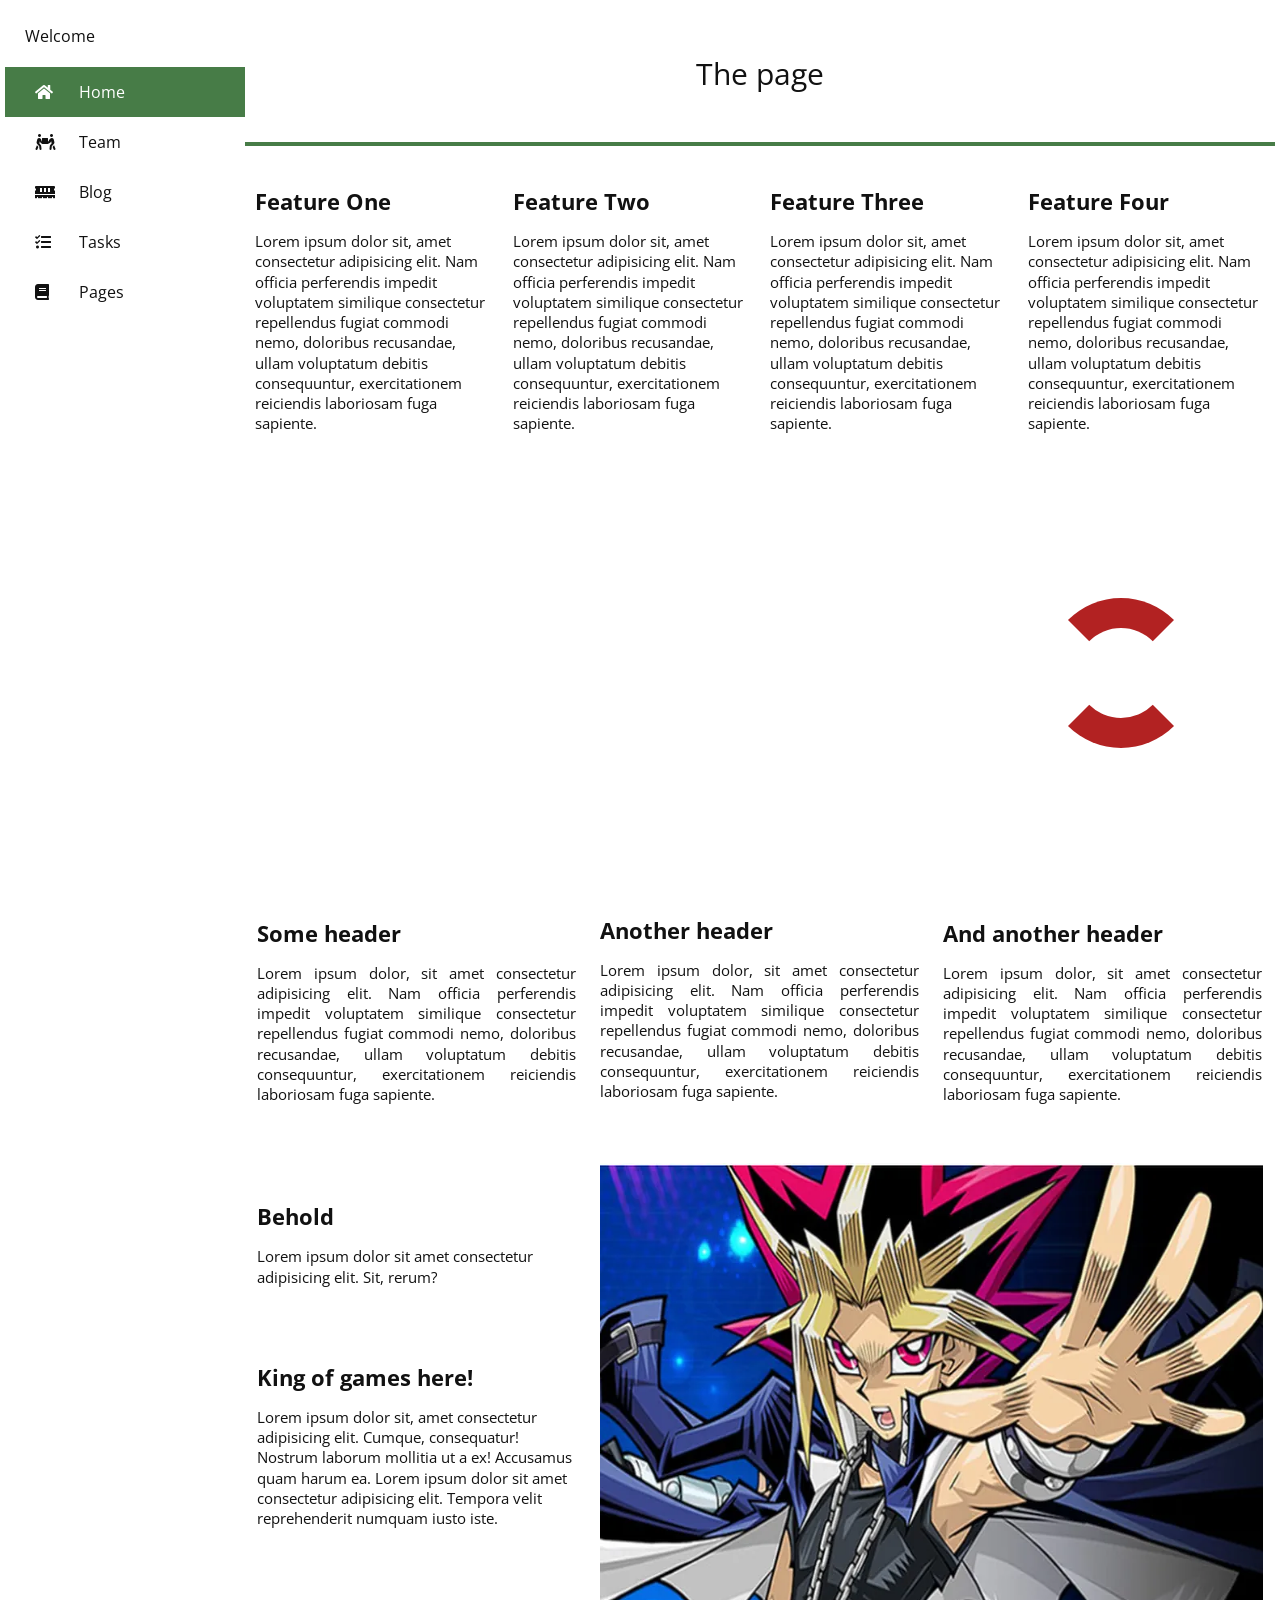
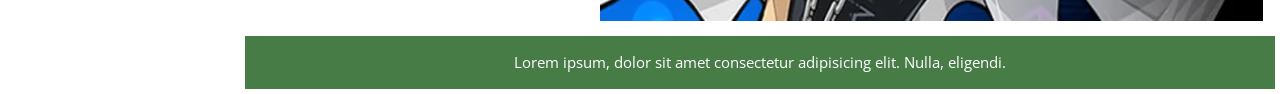
==== www/dibt00/cv04/homework/index.html @ 6858de9c "[HW04] - [dibt00] init" ====
<!DOCTYPE html>
<html lang="en">

<head>
  <meta charset="UTF-8">
  <meta name="viewport" content="width=device-width, initial-scale=1.0">
  <meta name="description" content="Simple dashboard page for the fourth web development homework.">
  <title>My dashboard</title>
  <link rel="stylesheet" href="./assets/css/index.css">
  <link rel="stylesheet" href="https://cdnjs.cloudflare.com/ajax/libs/font-awesome/5.11.2/css/all.min.css">
  <link href="https://fonts.googleapis.com/css?family=Open+Sans&display=swap" rel="stylesheet">
</head>

<body>
  <div class="layout filled">
    <div class="menu">
      <div class="menu-item menu-welcome">Welcome</div>
      <div class="menu-item menu-profile">Profile</div>
      <div class="menu-item menu-active"><i class="fa fa-home"></i> Home</div>
      <div class="menu-item"><i class="fa fa-people-carry"></i> Team</div>
      <div class="menu-item"><i class="fa fa-memory"></i> Blog</div>
      <div class="menu-item"><i class="fa fa-tasks"></i> Tasks</div>
      <div class="menu-item"><i class="fas fa-book"></i> Pages</div>
    </div>
    <div class="main">
      <div class="main-header">The page</div>
      <div class="kpis">
        <div class="kpi-item">
          <h2>Feature One</h2>
          <p>Lorem ipsum dolor sit, amet consectetur adipisicing elit. Nam officia perferendis impedit voluptatem similique consectetur repellendus fugiat commodi nemo, doloribus recusandae, ullam voluptatum debitis consequuntur, exercitationem reiciendis laboriosam fuga sapiente.</p>
        </div>
        <div class="kpi-item">
          <h2>Feature Two</h2>
          <p>Lorem ipsum dolor sit, amet consectetur adipisicing elit. Nam officia perferendis impedit voluptatem similique consectetur repellendus fugiat commodi nemo, doloribus recusandae, ullam voluptatum debitis consequuntur, exercitationem reiciendis laboriosam fuga sapiente.</p>
        </div>
        <div class="kpi-item">
          <h2>Feature Three</h2>
          <p>Lorem ipsum dolor sit, amet consectetur adipisicing elit. Nam officia perferendis impedit voluptatem similique consectetur repellendus fugiat commodi nemo, doloribus recusandae, ullam voluptatum debitis consequuntur, exercitationem reiciendis laboriosam fuga sapiente.</p>
        </div>
        <div class="kpi-item">
          <h2>Feature Four</h2>
          <p>Lorem ipsum dolor sit, amet consectetur adipisicing elit. Nam officia perferendis impedit voluptatem similique consectetur repellendus fugiat commodi nemo, doloribus recusandae, ullam voluptatum debitis consequuntur, exercitationem reiciendis laboriosam fuga sapiente.</p>
        </div>
      </div>
      <div class="cards">
        <div class="card card-video">
          <iframe src="https://www.youtube-nocookie.com/embed/A_MjCqQoLLA" title="The Beatles - Hey Jude" loading="lazy" allow="accelerometer; autoplay; encrypted-media; gyroscope; picture-in-picture" allowfullscreen></iframe>
        </div>
        <div class="card card-performance">
          <div class="spinner"></div>
        </div>
        <div class="card card-app">
          <h2>Some header</h2>
          <p>Lorem ipsum dolor, sit amet consectetur adipisicing elit. Nam officia perferendis impedit voluptatem similique consectetur repellendus fugiat commodi nemo, doloribus recusandae, ullam voluptatum debitis consequuntur, exercitationem reiciendis laboriosam fuga sapiente.</p>
        </div>
        <div class="card card-usage">
          <h2>Another header</h2>
          <p>Lorem ipsum dolor, sit amet consectetur adipisicing elit. Nam officia perferendis impedit voluptatem similique consectetur repellendus fugiat commodi nemo, doloribus recusandae, ullam voluptatum debitis consequuntur, exercitationem reiciendis laboriosam fuga sapiente.</p>
        </div>
        <div class="card card-settings">
          <h2>And another header</h2>
          <p>Lorem ipsum dolor, sit amet consectetur adipisicing elit. Nam officia perferendis impedit voluptatem similique consectetur repellendus fugiat commodi nemo, doloribus recusandae, ullam voluptatum debitis consequuntur, exercitationem reiciendis laboriosam fuga sapiente.</p>
        </div>
        <div class="card card-recent">
          <h2>Behold</h2>
          <p>Lorem ipsum dolor sit amet consectetur adipisicing elit. Sit, rerum?</p>
          <div class="game-description">
            <h2>King of games here!</h2>
            <p>Lorem ipsum dolor sit, amet consectetur adipisicing elit. Cumque, consequatur! Nostrum laborum mollitia ut a ex! Accusamus quam harum ea. Lorem ipsum dolor sit amet consectetur adipisicing elit. Tempora velit reprehenderit numquam iusto iste.</p>
          </div>
        </div>
        <div class="card card-image">
          <img src="assets/images/game.webp" alt="Animated card game character holding out a hand" width="820" height="458">
        </div>
        <div class="card card-footer">
          <p>Lorem ipsum, dolor sit amet consectetur adipisicing elit. Nulla, eligendi.</p>
        </div>
      </div>
    </div>
  </div>
</body>

</html>
---- www/dibt00/cv04/homework/assets/css/index.css ----
* {
    box-sizing: border-box;
}
body {
  font-family: 'Open Sans', sans-serif;
  margin: 0;
  padding: 0;
  color: white;
}
.spinner {
  border-radius: 50%;
  width: 150px;
  height: 150px;
  margin: 0 auto;
  border: 30px solid transparent;
  border-top-color: firebrick;
  border-bottom-color: firebrick;
  animation: spinning 2s linear infinite;
  transition: border-color 0.5s ease;
}
.spinner:hover {
  border-top-color: cadetblue;
  border-bottom-color: cadetblue;
}
@keyframes spinning {
  from {
    transform: rotate(0deg);
  }
    to {
      transform: rotate(360deg);
  }
}
.layout {
  display: flex;
  padding: 5px;
  max-width: 1280px;
  margin: 0 auto;
}
.menu-item, .main-header, .card, .kpi-item, .mf-item {
  border-radius: 10px;
  border: 2px solid white;
}
.menu {
  min-width: 240px;
  display: flex;
  flex-direction: column;
}
.menu-item {
  background-color: #395269;
  padding: 15px 10px;
  color: white;
}
.menu-item i {
  width: 50px;
  padding: 0 10px;
}
.menu-active {
  background-color: #477c47;
}
.menu-welcome {
  padding: 20px 20px;
  background-color: #344663;
}
.menu-profile {
  padding: 40px 20px;
  background-color: #53688a;
}
.menu-footer {
  background-color: transparent;
  margin-top: auto;
  display: flex;
  padding: 0;
}
.mf-item {
  width: calc(100% / 3);
  padding: 10px 0;
  text-align: center;
}
.mf-item:nth-child(odd) {
  background-color: #2b4665;
}
.mf-item:nth-child(even) {
  background-color: #3c6791;
}
.main {
  flex-grow: 1;
  width: 100%;
}
.main-header {
  background-color: #567498;
  padding: 50px 10px;
  text-align: center;
}
.kpis {
  display: flex;
}
.kpi-item {
  width: 25%;
  padding: 20px 10px;
  text-align: center;
  background-color: #266fb1;
}
.kpi-item:nth-child(odd), .card:nth-of-type(odd) {
  background-color: #365588;
}
.cards {
  display: flex;
  flex-wrap: wrap;
}
.card {
  padding: 150px 0;
  text-align: center;
  background-color: #315da7;
}
.card-video {
  width: 70%;
}
.card iframe {
  border: none;
  width: 100%;
  height: 100%;
}
.card-performance {
  width: 30%;
  background-color: #33495e;
}
.card-app, .card-usage, .card-settings {
  width: calc(100% / 3);
}
.card-recent {
  width: calc(100% / 3);
}
.card-image {
  width: calc(100% - 100% / 3);
}
.card img {
  width: 100%;
}
.card-footer {
  width: 100%;
  padding: 40px 0;
}

/* Left menu hover */
.menu-item:not(.menu-welcome):not(.menu-profile):not(.menu-footer) {
  transition: background-color 0.3s;
}

.menu-item:not(.menu-welcome):not(.menu-profile):not(.menu-footer):hover {
  background-color: #477c47;
}

/* Page with content */
.filled {
  color: #111;
}

.filled .menu-item,
.filled .main-header,
.filled .kpi-item,
.filled .card,
.filled .mf-item {
  border: none;
  border-radius: 0;
}

.filled .menu-item {
  color: #111;
  background-color: white;
  padding: 14px 20px;
}

.filled .menu-welcome {
  padding: 20px;
}

.filled .menu-profile {
  display: none;
}

.filled .menu-active,
.filled .menu-item:not(.menu-welcome):not(.menu-profile):not(.menu-footer):hover {
  background-color: #477c47;
  color: white;
}

.filled .menu-footer {
  padding: 0;
  background-color: white;
}

.filled .mf-item,
.filled .mf-item:nth-child(odd),
.filled .mf-item:nth-child(even) {
  background-color: white;
  color: #111;
}

.filled .main-header {
  padding: 48px 10px;
  font-size: 30px;
  background-color: white;
  border-bottom: 4px solid #477c47;
  margin-bottom: 25px;
}

.filled .kpi-item,
.filled .kpi-item:nth-child(odd) {
  color: #111;
  background-color: white;
  text-align: left;
  padding: 0 10px 12px;
}

.filled .kpi-item h2,
.filled .card h2 {
  font-size: 22px;
  margin: 15px 0;
}

.filled p {
  font-size: 15px;
  line-height: 1.35;
  margin: 0 0 12px;
}

.filled .card,
.filled .card:nth-of-type(odd) {
  color: #111;
  background-color: white;
  text-align: left;
  min-width: 0;
  padding: 15px 12px;
}

.filled .card-video {
  padding: 15px 0;
  height: 430px;
}

.filled .card-performance {
  display: flex;
  align-items: center;
  justify-content: center;
}

.filled .card-app,
.filled .card-usage,
.filled .card-settings {
  padding-top: 12px;
  padding-bottom: 35px;
}

.filled .card-app p,
.filled .card-usage p,
.filled .card-settings p {
  text-align: justify;
}

.filled .card-app,
.filled .card-usage,
.filled .card-settings,
.filled .card-recent {
  width: 33.3%;
}

.filled .card-image {
  width: 66.7%;
}

.filled .card-recent {
  padding-top: 38px;
}

.filled .game-description {
  margin-top: 75px;
}

.filled .card-image {
  padding-top: 145px;
}

.filled .card-image img {
  display: block;
}

.filled .card-footer,
.filled .card-footer:nth-of-type(odd) {
  color: white;
  background-color: #477c47;
  text-align: center;
  padding: 16px 10px;
}

.filled .card-footer p {
  margin: 0;
}

@media screen and (max-width: 900px) {
  .layout {
    flex-direction: column;
  }

  .menu {
    min-width: 0;
  }

  .menu-footer {
    margin-top: 0;
  }

  .kpis {
    flex-wrap: wrap;
  }

  .kpi-item {
    width: 50%;
  }

  .card-video,
  .card-performance,
  .card-app,
  .card-usage,
  .card-settings,
  .card-recent,
  .card-image {
    width: 100%;
  }

  .card {
    padding: 60px 0;
  }

  .card-performance {
    padding: 70px 0;
  }

  .filled .kpi-item {
    width: 50%;
  }

  .filled .card-recent,
  .filled .card-image {
    padding-top: 18px;
  }

  .filled .game-description {
    margin-top: 25px;
  }

  .filled .card-video {
    height: 380px;
  }
}

@media screen and (max-width: 520px) {
  .kpi-item,
  .filled .kpi-item {
    width: 100%;
  }

  .filled .main-header {
    padding: 25px 10px;
  }

  .filled .card-video {
    height: 260px;
  }
}
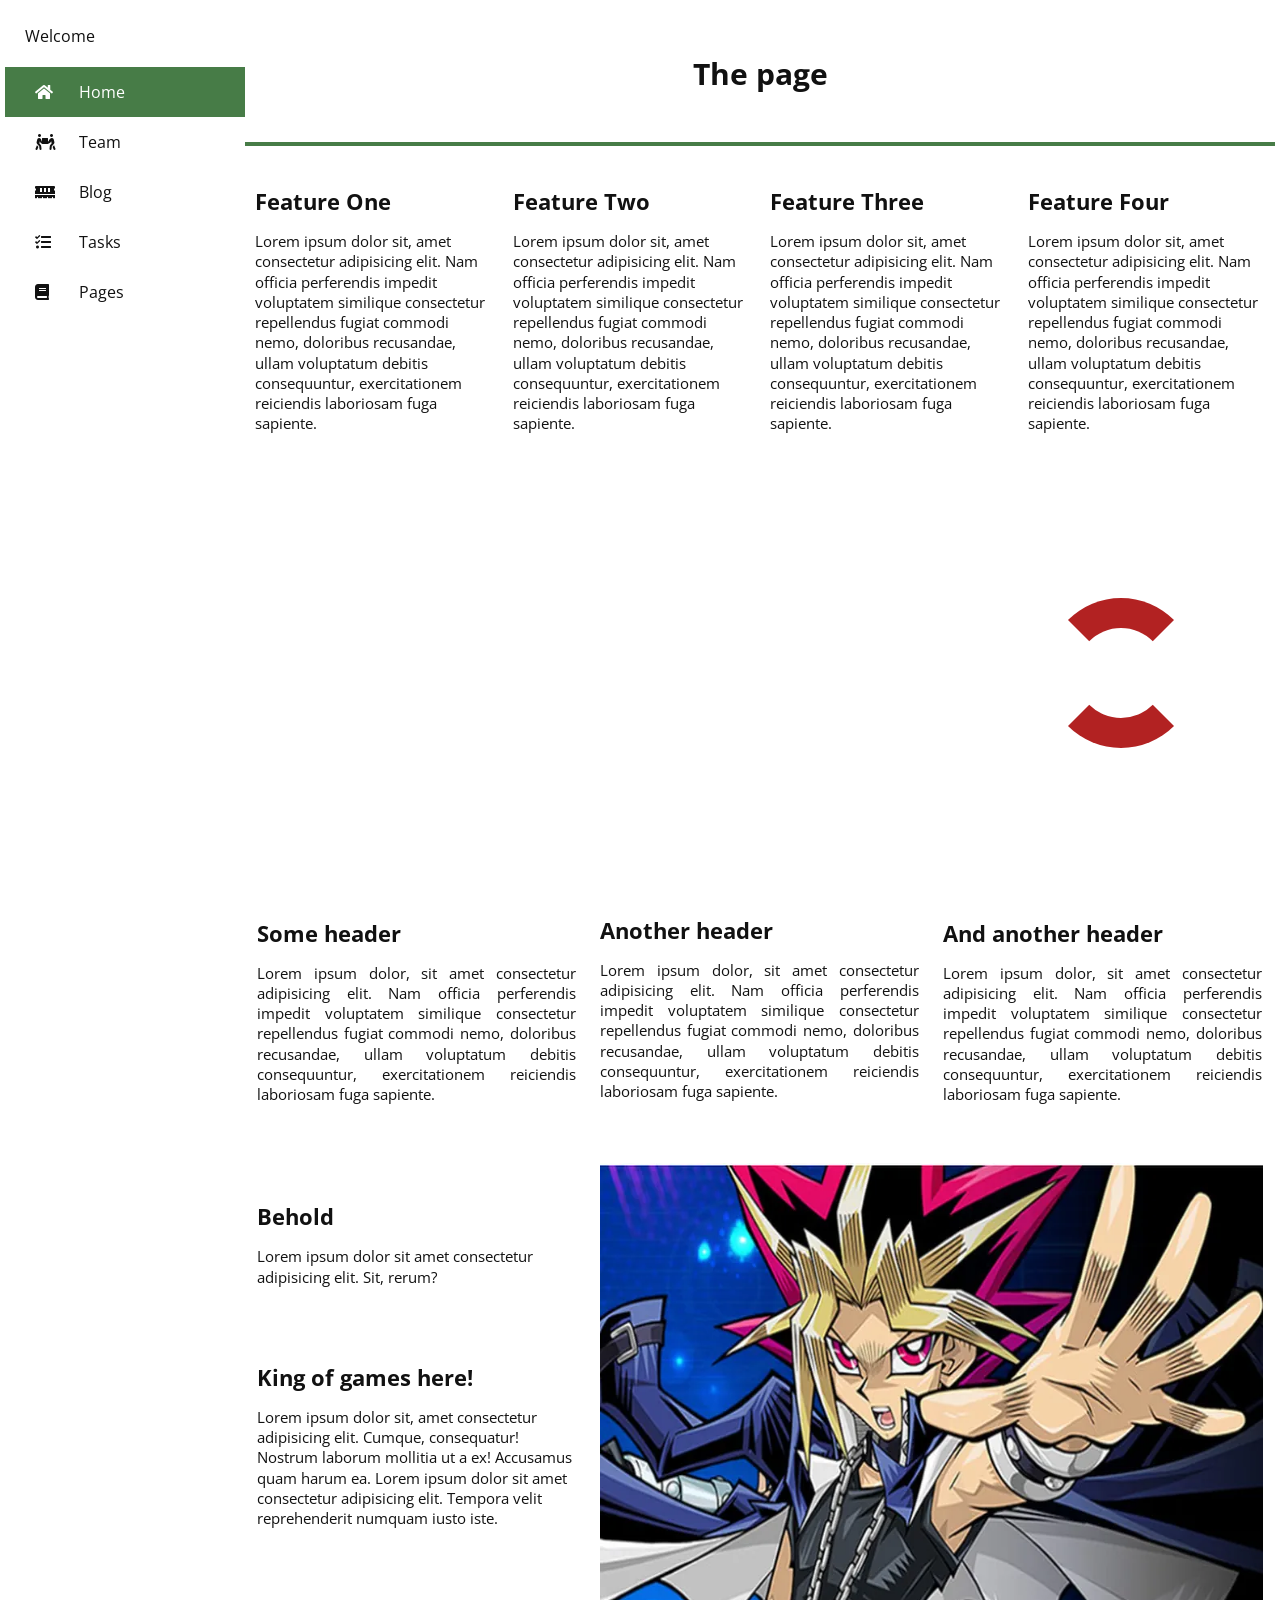
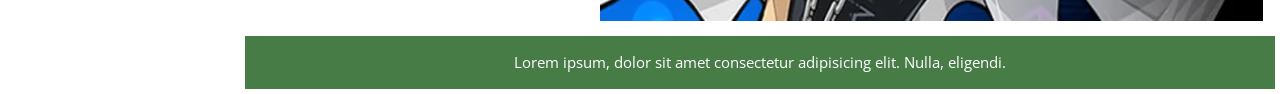
==== commit 779f88db: "[HW04] - [dibt00] finish" ====
--- a/www/dibt00/cv04/homework/index.html
+++ b/www/dibt00/cv04/homework/index.html
@@ -23,7 +23,7 @@
       <div class="menu-item"><i class="fas fa-book"></i> Pages</div>
     </div>
     <div class="main">
-      <div class="main-header">The page</div>
+      <h1 class="main-header">The page</h1>
       <div class="kpis">
         <div class="kpi-item">
           <h2>Feature One</h2>
--- a/www/dibt00/cv04/homework/assets/css/index.css
+++ b/www/dibt00/cv04/homework/assets/css/index.css
@@ -87,6 +87,7 @@
   width: 100%;
 }
 .main-header {
+  margin: 0;
   background-color: #567498;
   padding: 50px 10px;
   text-align: center;
@@ -197,11 +198,11 @@
 }
 
 .filled .main-header {
+  margin: 0 0 25px;
   padding: 48px 10px;
   font-size: 30px;
   background-color: white;
   border-bottom: 4px solid #477c47;
-  margin-bottom: 25px;
 }
 
 .filled .kpi-item,
